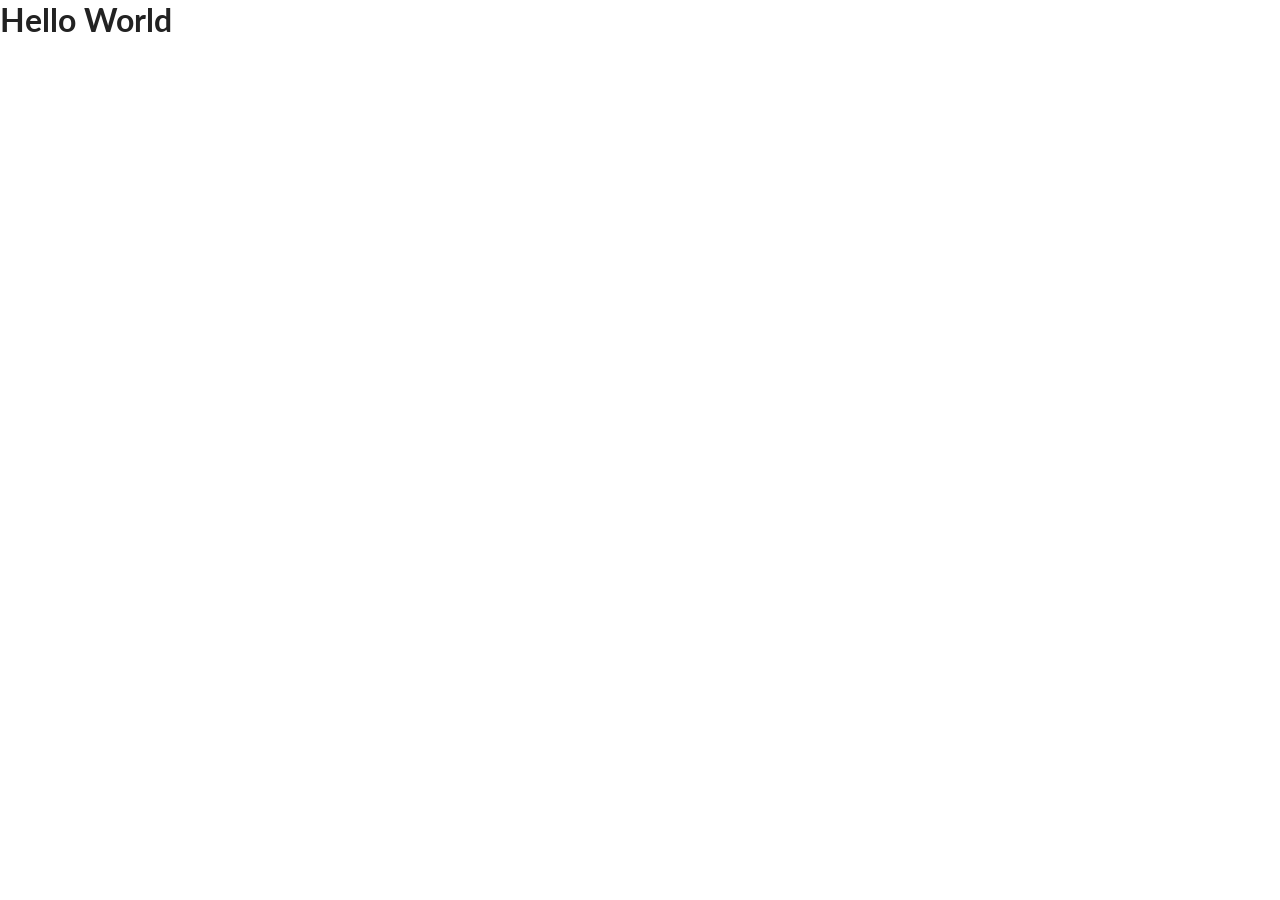
==== index.html @ 37c3864c "Hello world" ====
<!DOCTYPE html>
<html lang="en">
  <head>
    <meta charset="UTF-8" />
    <meta name="viewport" content="width=device-width, initial-scale=1.0" />
    <title>Comfy House</title>
    <!-- font awesoome -->
    <script src="https://kit.fontawesome.com/7788918f85.js" crossorigin="anonymous"></script>
    <!-- costum css -->
    <link rel="stylesheet" href="styles.css" />
  </head>
  <body>
    <h1>Hello World</h1>
    <script scr="app.js"></script>
  </body>
</html>
---- styles.css ----
@import url("https://fonts.googleapis.com/css?family=Lato:400,700");

:root {
  --primaryColor: #f09d51;
  --mainWhite: #fff;
  --mainBlack: #222;
  --mainGrey: #ececec;
  --mainSpacing: 0.1rem;
  --mainTransition: all 0.3s linear;
}
* {
  margin: 0;
  padding: 0;
  box-sizing: border-box;
}
body {
  color: var(--mainBlack);
  background: var(--mainWhite);
  font-family: "Lato", sans-serif;
}
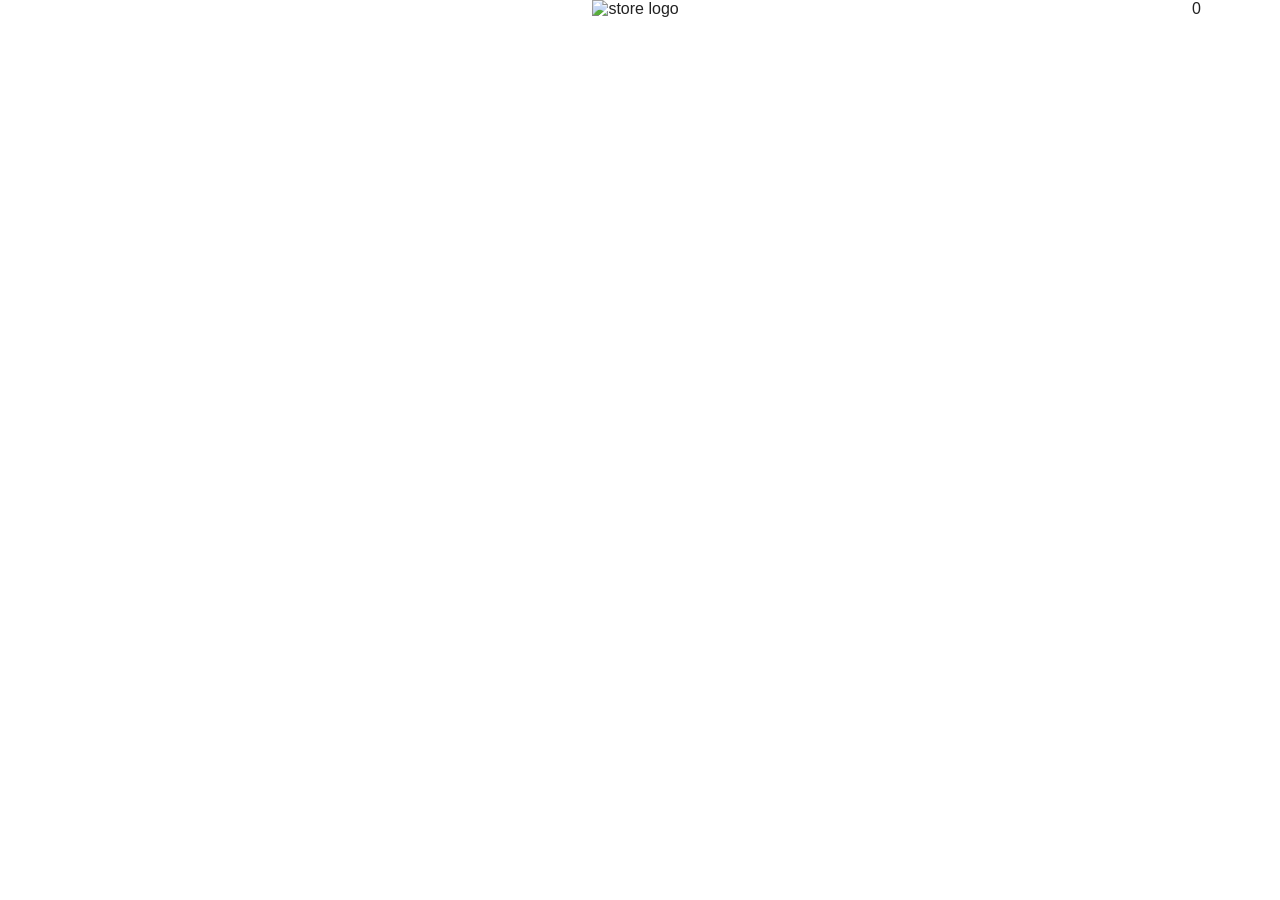
==== commit 42e78830: "Add  navbar" ====
--- a/index.html
+++ b/index.html
@@ -10,7 +10,22 @@
     <link rel="stylesheet" href="styles.css" />
   </head>
   <body>
-    <h1>Hello World</h1>
+    <!-- navbar -->
+    <nav class="nav">
+      <div class="navbar-center">
+        <span class="nav-icon">
+          <i class="fas fa-bars"></i>
+        </span>
+        <img src="./images/logo.svg" alt="store logo">
+        <div class="cart-btn">
+          <span class="nav-icon">
+            <i class="fas fa-cart-plus"></i>
+          </span>
+          <div class="cart-item">0</div>
+        </div>
+      </div>
+    </nav>
+    <!-- end of navbar -->
     <script scr="app.js"></script>
   </body>
 </html>
--- a/styles.css
+++ b/styles.css
@@ -18,3 +18,41 @@
   background: var(--mainWhite);
   font-family: "Lato", sans-serif;
 }
+
+/* --------------- Navbar ---------------- */
+.navbar {
+  position: sticky;
+  top: 0;
+  height: 60px;
+  width: 100%;
+  display: flex;
+  align-items: center;
+  background: rgb(231, 226, 221);
+  z-index: 1;
+}
+.navbar-center {
+  width: 100%;
+  max-width: 1170px;
+  margin: 0 auto;
+  display: flex;
+  align-items: center;
+  justify-content: space-between;
+  padding: 0 1.5rem;
+}
+.nav-icon {
+  font-size: 1.5rem;
+}
+.cart-btn {
+  position: relative;
+  cursor: pointer;
+}
+.cart-items {
+  position: absolute;
+  top: -8px;
+  right: -8px;
+  background: var(--primaryColor);
+  padding: 0 5px;
+  border-radius: 30%;
+  color: var(--mainWhite);
+}
+/* --------------- End of Navbar ---------------- */
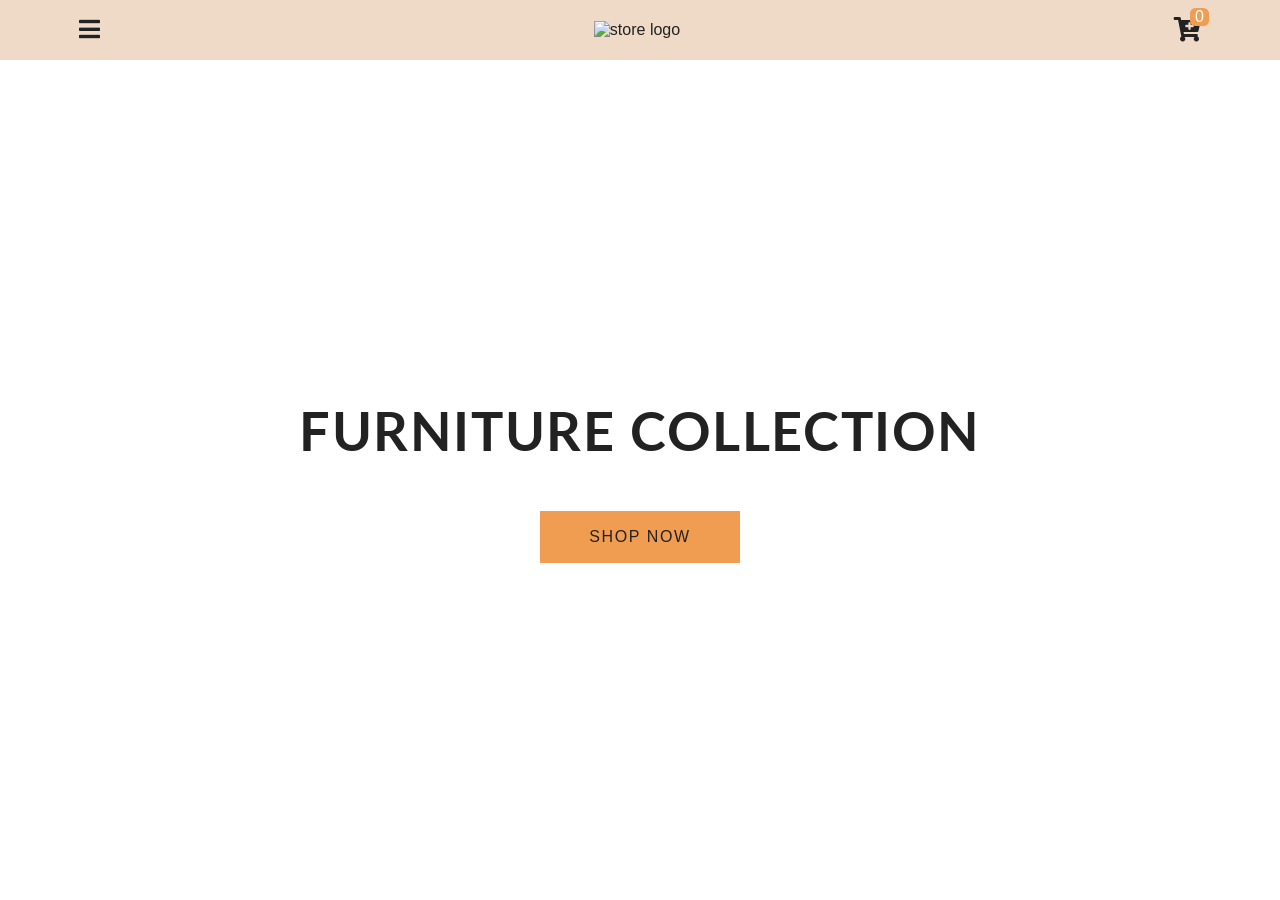
==== commit fac1488d: "Hero" ====
--- a/index.html
+++ b/index.html
@@ -4,14 +4,15 @@
     <meta charset="UTF-8" />
     <meta name="viewport" content="width=device-width, initial-scale=1.0" />
     <title>Comfy House</title>
-    <!-- font awesoome -->
-    <script src="https://kit.fontawesome.com/7788918f85.js" crossorigin="anonymous"></script>
+    <!-- font awesome -->
+    <link rel="stylesheet" href="https://use.fontawesome.com/releases/v5.8.1/css/all.css"
+      integrity="sha384-50oBUHEmvpQ+1lW4y57PTFmhCaXp0ML5d60M1M7uH2+nqUivzIebhndOJK28anvf" crossorigin="anonymous" />
     <!-- costum css -->
     <link rel="stylesheet" href="styles.css" />
   </head>
   <body>
     <!-- navbar -->
-    <nav class="nav">
+    <nav class="navbar">
       <div class="navbar-center">
         <span class="nav-icon">
           <i class="fas fa-bars"></i>
@@ -21,11 +22,21 @@
           <span class="nav-icon">
             <i class="fas fa-cart-plus"></i>
           </span>
-          <div class="cart-item">0</div>
+          <div class="cart-items">0</div>
         </div>
       </div>
     </nav>
     <!-- end of navbar -->
+
+    <!--hero-->
+<header class="hero">
+<div class="banner">
+  <h1 class="banner-title">furniture collection</h1>
+  <button class="banner-btn">shop now</button>
+</div>
+</header>
+
+    <!-- end of hero-->
     <script scr="app.js"></script>
   </body>
 </html>
--- a/styles.css
+++ b/styles.css
@@ -27,7 +27,7 @@
   width: 100%;
   display: flex;
   align-items: center;
-  background: rgb(231, 226, 221);
+  background: rgb(238, 218, 199);
   z-index: 1;
 }
 .navbar-center {
@@ -56,3 +56,39 @@
   color: var(--mainWhite);
 }
 /* --------------- End of Navbar ---------------- */
+/* --------------- Hero ---------------- */
+.hero {
+  min-height: calc(100vh - 60px);
+  background: url("./images/hero-bcg.jpeg") center/cover no-repeat;
+  display: flex;
+  align-items: center;
+  justify-content: center;
+}
+.banner {
+  text-align: center;
+  background: rgba(255, 255, 255, 0.8);
+  display: inline-block;
+  padding: 2rem;
+}
+.banner-title {
+  font-size: 3.4rem;
+  text-transform: uppercase;
+  letter-spacing: var(--mainSpacing);
+  margin-bottom: 3rem;
+}
+.banner-btn {
+  padding: 1rem 3rem;
+  text-transform: uppercase;
+  letter-spacing: var(--mainSpacing);
+  font-size: 1rem;
+  background: var(--primaryColor);
+  color: var(--mainBlack);
+  border: 1px solid var(--primaryColor);
+  transition: var(--mainTransition);
+  cursor: pointer;
+}
+.banner-btn:hover {
+  background: transparent;
+  color: var(--primaryColor);
+}
+/* --------------- End of Hero ---------------- */
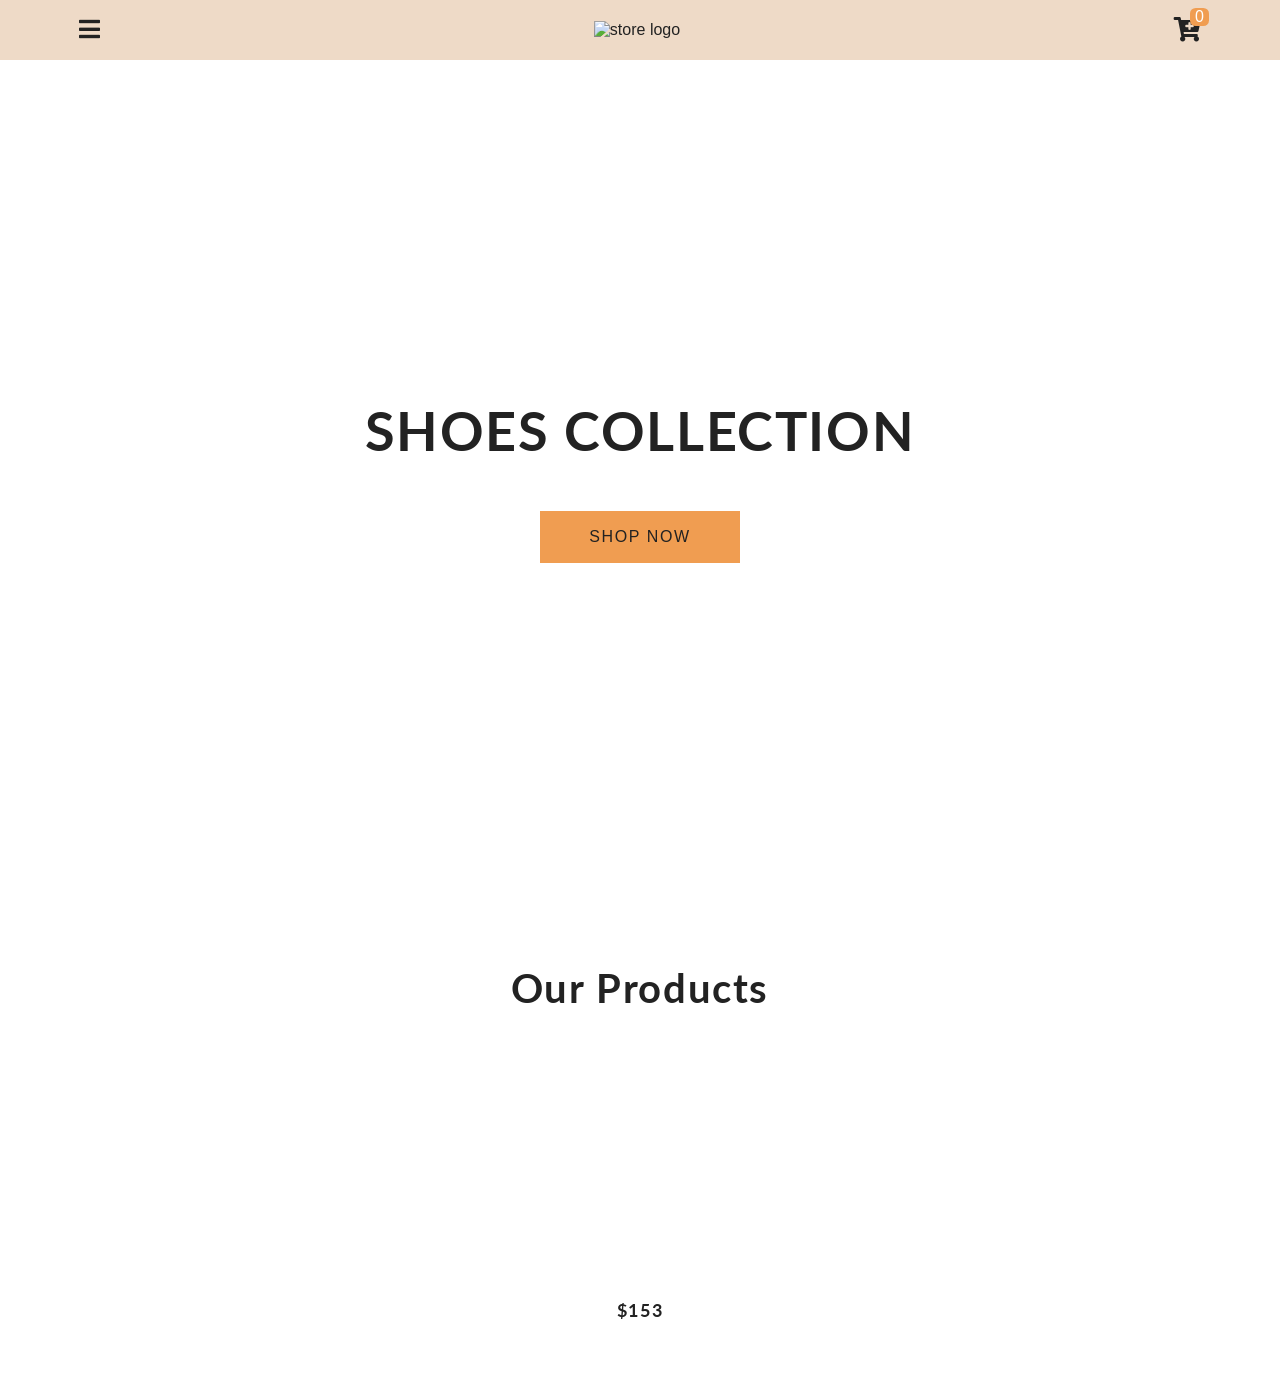
==== commit 1ce892f6: "Done Html&Css" ====
--- a/index.html
+++ b/index.html
@@ -3,7 +3,7 @@
   <head>
     <meta charset="UTF-8" />
     <meta name="viewport" content="width=device-width, initial-scale=1.0" />
-    <title>Comfy House</title>
+    <title>Shoes House</title>
     <!-- font awesome -->
     <link rel="stylesheet" href="https://use.fontawesome.com/releases/v5.8.1/css/all.css"
       integrity="sha384-50oBUHEmvpQ+1lW4y57PTFmhCaXp0ML5d60M1M7uH2+nqUivzIebhndOJK28anvf" crossorigin="anonymous" />
@@ -17,7 +17,7 @@
         <span class="nav-icon">
           <i class="fas fa-bars"></i>
         </span>
-        <img src="./images/logo.svg" alt="store logo">
+        <img src="./images/logo2.svg" alt="store logo">
         <div class="cart-btn">
           <span class="nav-icon">
             <i class="fas fa-cart-plus"></i>
@@ -29,14 +29,67 @@
     <!-- end of navbar -->
 
     <!--hero-->
-<header class="hero">
-<div class="banner">
-  <h1 class="banner-title">furniture collection</h1>
-  <button class="banner-btn">shop now</button>
-</div>
-</header>
+    <header class="hero">
+      <div class="banner">
+        <h1 class="banner-title">shoes collection</h1>
+        <button class="banner-btn">shop now</button>
+      </div>
+    </header>
 
     <!-- end of hero-->
+   <!-- products -->
+    <section class="products">
+      <div class="section-title">
+        <h2>our products</h2>
+      </div>
+      <div class="products-center">
+        <!-- single product -->
+        <acticle class="product">
+          <div class="img-container">
+          <img src="./images/product-1.jpeg" alt="" 
+          class="product-img">
+          <button class="bag-btn" data-id="1"">
+            <i class="fas fa-shopping-cart"></i>
+            add to bag
+          </button>
+          </div>
+          <h3>$153</h3>
+        </acticle>
+        <!-- end of single product -->
+      </div>
+    </section>
+   <!--end of products-->
+      <!-- cart -->
+      <div class="cart-overlay">
+        <div class="cart">
+          <span class="close-cart">
+            <i class="fas fs-window-close"></i>
+          </span>
+          <h2>your cart</h2>
+          <div class="cart-content">
+            <!-- cart item-->
+            <div class="cart-item">
+              <img src="./images/product-1.jpeg" alt="product">
+              <div>
+                <h4>nike jordan</h4>
+                <h5>$9.00</h5>
+                <span class="remove-item">remove</span>
+              </div>
+              <div>
+                <i class="fas fa-chevron-up"></i>
+                <p class="item-amount"></p>
+                <i class="fas fa-chevron-down"></i>
+              </div>
+            </div>
+            <!-- end of cart item-->
+          </div>
+          <div class="cart-footer">
+            <h3>your total : $ <span class="cart-total">0</span> </h3>
+            <button class="clear-cart banner-btn">clear cart</button>
+          </div>
+        </div>
+      </div>
+      <!-- end of cart -->
     <script scr="app.js"></script>
   </body>
 </html>
--- a/styles.css
+++ b/styles.css
@@ -59,7 +59,7 @@
 /* --------------- Hero ---------------- */
 .hero {
   min-height: calc(100vh - 60px);
-  background: url("./images/hero-bcg.jpeg") center/cover no-repeat;
+  background: url("./images/hero-bcg2.jpeg") center/cover no-repeat;
   display: flex;
   align-items: center;
   justify-content: center;
@@ -92,3 +92,173 @@
   color: var(--primaryColor);
 }
 /* --------------- End of Hero ---------------- */
+
+/* --------------- Products ---------------- */
+
+.products {
+  padding: 4rem 0;
+}
+.section-title h2 {
+  text-align: center;
+  font-size: 2.5rem;
+  margin-bottom: 5rem;
+  text-transform: capitalize;
+  letter-spacing: var(--mainSpacing);
+}
+.products-center {
+  width: 90vw;
+  margin: 0 auto;
+  max-width: 1170px;
+  display: grid;
+  grid-template-columns: repeat(auto-fit, minmax(260px, 1fr));
+  grid-column-gap: 1.5rem;
+  grid-row-gap: 2rem;
+}
+.img-container {
+  position: relative;
+  overflow: hidden;
+}
+.bag-btn {
+  position: absolute;
+  top: 70%;
+  right: 0;
+  background: var(--primaryColor);
+  border: none;
+  text-transform: uppercase;
+  padding: 0.5rem 0.75rem;
+  letter-spacing: var(--mainSpacing);
+  font-weight: bold;
+  transition: var(--mainTransition);
+  transform: translateX(101%);
+  cursor: pointer;
+}
+.bag-btn:hover {
+  color: var(--mainWhite);
+}
+.fa-shopping-cart {
+  margin-right: 0.5rem;
+}
+.img-container:hover .bag-btn {
+  transform: translateX(0);
+}
+.product-img {
+  display: block;
+  width: 100%;
+  min-height: 12rem;
+  transition: var(--mainTransition);
+}
+.img-container:hover .product-img {
+  opacity: 0.5;
+}
+
+.product h3 {
+  text-transform: capitalize;
+  font-size: 1.1rem;
+  margin-top: 1rem;
+  letter-spacing: var(--mainSpacing);
+  text-align: center;
+}
+
+.product h4 {
+  margin-top: 0.7rem;
+  letter-spacing: var(--mainSpacing);
+  color: var(--primaryColor);
+  text-align: center;
+}
+
+/* ---------------End of Products ---------------- */
+
+/* --------------- Cart ---------------- */
+.cart-overlay {
+  position: fixed;
+  top: 0;
+  right: 0;
+  width: 100%;
+  height: 100%;
+  transition: var(--mainTransition);
+  background: rgb(240, 157, 81, 0.5);
+  z-index: 2;
+  visibility: hidden;
+}
+.cart {
+  position: fixed;
+  top: 0;
+  right: 0;
+  width: 100%;
+  height: 100%;
+  overflow: scroll;
+  z-index: 3;
+  background: rgb(231, 226, 221);
+  padding: 1.5rem;
+  transition: var(--mainTransition);
+  transform: translateX(100%);
+}
+.showCart {
+  transform: translateX(0);
+}
+.transparentBcg {
+  visibility: visible;
+}
+@media screen and (min-width: 768px) {
+  .cart {
+    width: 30vw;
+    min-width: 450px;
+  }
+}
+
+.close-cart {
+  font-size: 1.7rem;
+  cursor: pointer;
+}
+.cart h2 {
+  text-transform: capitalize;
+  text-align: center;
+  letter-spacing: var(--mainSpacing);
+  margin-bottom: 2rem;
+}
+/*---------- Cart Item -------------------- */
+.cart-item {
+  display: grid;
+  align-items: center;
+  grid-template-columns: auto 1fr auto;
+  grid-column-gap: 1.5rem;
+  margin: 1.5rem 0;
+}
+.cart-item img {
+  width: 75px;
+  height: 75px;
+}
+.cart-item h4 {
+  font-size: 0.85rem;
+  text-transform: capitalize;
+  letter-spacing: var(--mainSpacing);
+}
+.cart-item h5 {
+  margin: 0.5rem 0;
+  letter-spacing: var(--mainSpacing);
+}
+.item-amount {
+  text-align: center;
+}
+.remove-item {
+  color: grey;
+  cursor: pointer;
+}
+.fa-chevron-up,
+.fa-chevron-down {
+  color: var(--primaryColor);
+  cursor: pointer;
+}
+/*---------- End of Cart Item -------------------- */
+
+.cart-footer {
+  margin-top: 2rem;
+  letter-spacing: var(--mainSpacing);
+  text-align: center;
+}
+.cart-footer h3 {
+  text-transform: capitalize;
+  margin-bottom: 1rem;
+}
+
+/* --------------- End of Cart ---------------- */
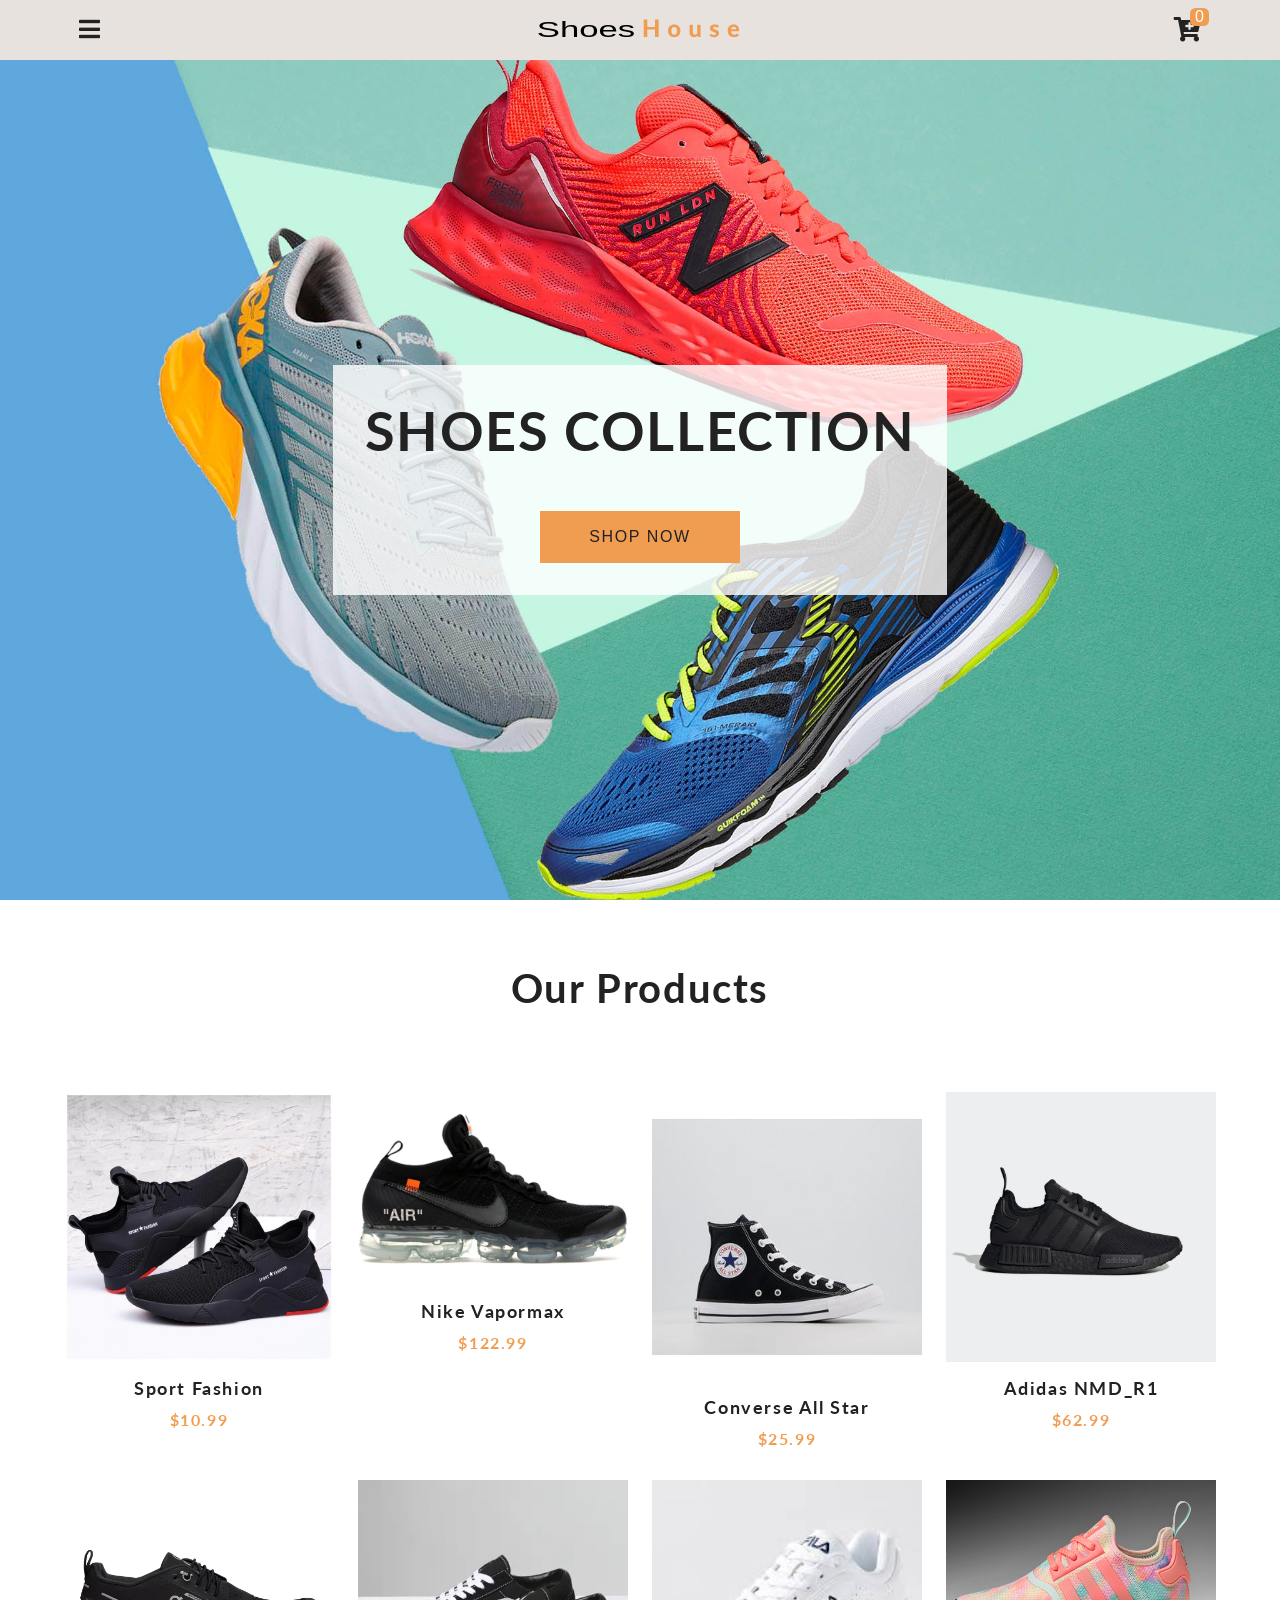
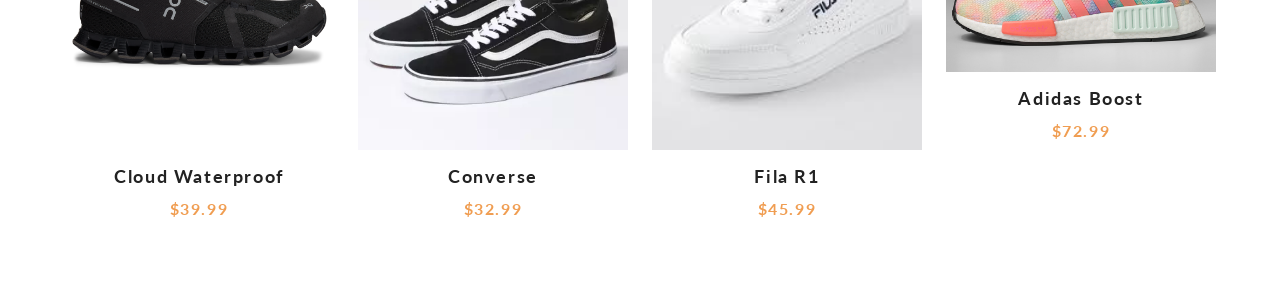
==== commit 30195b47: "Final look" ====
--- a/index.html
+++ b/index.html
@@ -3,12 +3,16 @@
   <head>
     <meta charset="UTF-8" />
     <meta name="viewport" content="width=device-width, initial-scale=1.0" />
+    <meta http-equiv="X-UA-Compatible" content="ie=edge" />
     <title>Shoes House</title>
-    <!-- font awesome -->
-    <link rel="stylesheet" href="https://use.fontawesome.com/releases/v5.8.1/css/all.css"
-      integrity="sha384-50oBUHEmvpQ+1lW4y57PTFmhCaXp0ML5d60M1M7uH2+nqUivzIebhndOJK28anvf" crossorigin="anonymous" />
-    <!-- costum css -->
-    <link rel="stylesheet" href="styles.css" />
+    <link
+      rel="stylesheet"
+      href="https://use.fontawesome.com/releases/v5.8.1/css/all.css"
+      integrity="sha384-50oBUHEmvpQ+1lW4y57PTFmhCaXp0ML5d60M1M7uH2+nqUivzIebhndOJK28anvf"
+      crossorigin="anonymous"
+    />
+
+    <link rel="stylesheet" href="main.css" />
   </head>
   <body>
     <!-- navbar -->
@@ -17,7 +21,7 @@
         <span class="nav-icon">
           <i class="fas fa-bars"></i>
         </span>
-        <img src="./images/logo2.svg" alt="store logo">
+        <img src="./images/logo2.svg" alt="store logo" />
         <div class="cart-btn">
           <span class="nav-icon">
             <i class="fas fa-cart-plus"></i>
@@ -27,69 +31,39 @@
       </div>
     </nav>
     <!-- end of navbar -->
-
-    <!--hero-->
+    <!-- hero -->
     <header class="hero">
       <div class="banner">
         <h1 class="banner-title">shoes collection</h1>
         <button class="banner-btn">shop now</button>
       </div>
     </header>
+    <!-- end of hero -->
 
-    <!-- end of hero-->
-   <!-- products -->
+    <!-- products -->
     <section class="products">
       <div class="section-title">
         <h2>our products</h2>
       </div>
       <div class="products-center">
-        <!-- single product -->
-        <acticle class="product">
-          <div class="img-container">
-          <img src="./images/product-1.jpeg" alt="" 
-          class="product-img">
-          <button class="bag-btn" data-id="1"">
-            <i class="fas fa-shopping-cart"></i>
-            add to bag
-          </button>
-          </div>
-          <h3>$153</h3>
-        </acticle>
-        <!-- end of single product -->
       </div>
     </section>
-   <!--end of products-->
-      <!-- cart -->
-      <div class="cart-overlay">
-        <div class="cart">
-          <span class="close-cart">
-            <i class="fas fs-window-close"></i>
-          </span>
-          <h2>your cart</h2>
-          <div class="cart-content">
-            <!-- cart item-->
-            <div class="cart-item">
-              <img src="./images/product-1.jpeg" alt="product">
-              <div>
-                <h4>nike jordan</h4>
-                <h5>$9.00</h5>
-                <span class="remove-item">remove</span>
-              </div>
-              <div>
-                <i class="fas fa-chevron-up"></i>
-                <p class="item-amount"></p>
-                <i class="fas fa-chevron-down"></i>
-              </div>
-            </div>
-            <!-- end of cart item-->
-          </div>
-          <div class="cart-footer">
-            <h3>your total : $ <span class="cart-total">0</span> </h3>
-            <button class="clear-cart banner-btn">clear cart</button>
-          </div>
+    <!-- end of products -->
+    <!-- cart -->
+    <div class="cart-overlay">
+      <div class="cart">
+        <span class="close-cart"><i class="far fa-window-close"></i></span>
+        <h2>your cart</h2>
+        <div class="cart-content">
+        </div>
+        <div class="cart-footer">
+          <h3>your total : $<span class="cart-total">0</span></h3>
+          <button class="clear-cart banner-btn">clear cart</button>
         </div>
       </div>
-      <!-- end of cart -->
-    <script scr="app.js"></script>
+    </div>
+    <!-- end of cart -->
+    <!--  javascript -->
+    <script src="app.js"></script>
   </body>
 </html>
--- a/main.css
+++ b/main.css
@@ -0,0 +1,264 @@
+@import url("https://fonts.googleapis.com/css?family=Lato:400,700");
+
+:root {
+  --primaryColor: #f09d51;
+  --mainWhite: #fff;
+  --mainBlack: #222;
+  --mainGrey: #ececec;
+  --mainSpacing: 0.1rem;
+  --mainTransition: all 0.3s linear;
+}
+* {
+  margin: 0;
+  padding: 0;
+  box-sizing: border-box;
+}
+body {
+  color: var(--mainBlack);
+  background: var(--mainWhite);
+  font-family: "Lato", sans-serif;
+}
+/* --------------- Navbar ---------------- */
+.navbar {
+  background: var(--mainWhite);
+  position: sticky;
+  top: 0;
+  height: 60px;
+  width: 100%;
+  display: flex;
+  align-items: center;
+  background: rgb(231, 226, 221);
+  z-index: 1;
+}
+.navbar-center {
+  width: 100%;
+  max-width: 1170px;
+  margin: 0 auto;
+  display: flex;
+  align-items: center;
+  justify-content: space-between;
+  padding: 0 1.5rem;
+}
+.nav-icon {
+  font-size: 1.5rem;
+}
+.cart-btn {
+  position: relative;
+  cursor: pointer;
+}
+.cart-items {
+  position: absolute;
+  top: -8px;
+  right: -8px;
+  background: var(--primaryColor);
+  padding: 0 5px;
+  border-radius: 30%;
+  color: var(--mainWhite);
+}
+/* --------------- End of Navbar ---------------- */
+/* --------------- Hero ---------------- */
+.hero {
+  min-height: calc(100vh - 60px);
+  background: url("./images/hero-bcg2.jpeg") center/cover no-repeat;
+  display: flex;
+  align-items: center;
+  justify-content: center;
+}
+.banner {
+  text-align: center;
+  background: rgba(255, 255, 255, 0.8);
+  display: inline-block;
+  padding: 2rem;
+}
+.banner-title {
+  font-size: 3.4rem;
+  text-transform: uppercase;
+  letter-spacing: var(--mainSpacing);
+  margin-bottom: 3rem;
+}
+.banner-btn {
+  padding: 1rem 3rem;
+  text-transform: uppercase;
+  letter-spacing: var(--mainSpacing);
+  font-size: 1rem;
+  background: var(--primaryColor);
+  color: var(--mainBlack);
+  border: 1px solid var(--primaryColor);
+  transition: var(--mainTransition);
+  cursor: pointer;
+}
+.banner-btn:hover {
+  background: transparent;
+  color: var(--primaryColor);
+}
+/* --------------- End of Hero ---------------- */
+
+/* --------------- Cart ---------------- */
+.cart-overlay {
+  position: fixed;
+  top: 0;
+  right: 0;
+  width: 100%;
+  height: 100%;
+  background: transparent;
+  transition: var(--mainTransition);
+  background: rgb(240, 157, 81, 0.5);
+  z-index: 2;
+  visibility: hidden;
+}
+.cart {
+  position: fixed;
+  top: 0;
+  right: 0;
+  width: 100%;
+  height: 100%;
+  overflow: scroll;
+  background: var(--mainWhite);
+  z-index: 3;
+  background: rgb(231, 226, 221);
+  padding: 1.5rem;
+  transition: var(--mainTransition);
+  transform: translateX(100%);
+}
+.showCart {
+  transform: translateX(0);
+}
+.transparentBcg {
+  visibility: visible;
+}
+@media screen and (min-width: 768px) {
+  .cart {
+    width: 30vw;
+    min-width: 450px;
+  }
+}
+
+.close-cart {
+  font-size: 1.7rem;
+  cursor: pointer;
+}
+.cart h2 {
+  text-transform: capitalize;
+  text-align: center;
+  letter-spacing: var(--mainSpacing);
+  margin-bottom: 2rem;
+}
+/*---------- Cart Item -------------------- */
+.cart-item {
+  display: grid;
+  align-items: center;
+  grid-template-columns: auto 1fr auto;
+  grid-column-gap: 1.5rem;
+  margin: 1.5rem 0;
+}
+.cart-item img {
+  width: 75px;
+  height: 75px;
+}
+.cart-item h4 {
+  font-size: 0.85rem;
+  text-transform: capitalize;
+  letter-spacing: var(--mainSpacing);
+}
+.cart-item h5 {
+  margin: 0.5rem 0;
+  letter-spacing: var(--mainSpacing);
+}
+.item-amount {
+  text-align: center;
+}
+.remove-item {
+  color: grey;
+  cursor: pointer;
+}
+.fa-chevron-up,
+.fa-chevron-down {
+  color: var(--primaryColor);
+  cursor: pointer;
+}
+/*---------- End of Cart Item -------------------- */
+
+.cart-footer {
+  margin-top: 2rem;
+  letter-spacing: var(--mainSpacing);
+  text-align: center;
+}
+.cart-footer h3 {
+  text-transform: capitalize;
+  margin-bottom: 1rem;
+}
+
+/* --------------- End of Cart ---------------- */
+
+/* --------------- Products ---------------- */
+
+.products {
+  padding: 4rem 0;
+}
+.section-title h2 {
+  text-align: center;
+  font-size: 2.5rem;
+  margin-bottom: 5rem;
+  text-transform: capitalize;
+  letter-spacing: var(--mainSpacing);
+}
+.products-center {
+  width: 90vw;
+  margin: 0 auto;
+  max-width: 1170px;
+  display: grid;
+  grid-template-columns: repeat(auto-fit, minmax(260px, 1fr));
+  grid-column-gap: 1.5rem;
+  grid-row-gap: 2rem;
+}
+.img-container {
+  position: relative;
+  overflow: hidden;
+}
+.bag-btn {
+  position: absolute;
+  top: 70%;
+  right: 0;
+  background: var(--primaryColor);
+  border: none;
+  text-transform: uppercase;
+  padding: 0.5rem 0.75rem;
+  letter-spacing: var(--mainSpacing);
+  font-weight: bold;
+  transition: var(--mainTransition);
+  transform: translateX(101%);
+  cursor: pointer;
+}
+.bag-btn:hover {
+  color: var(--mainWhite);
+}
+.fa-shopping-cart {
+  margin-right: 0.5rem;
+}
+.img-container:hover .bag-btn {
+  transform: translateX(0);
+}
+.product-img {
+  display: block;
+  width: 100%;
+  min-height: 12rem;
+  transition: var(--mainTransition);
+}
+.img-container:hover .product-img {
+  opacity: 0.5;
+}
+
+.product h3 {
+  text-transform: capitalize;
+  font-size: 1.1rem;
+  margin-top: 1rem;
+  letter-spacing: var(--mainSpacing);
+  text-align: center;
+}
+
+.product h4 {
+  margin-top: 0.7rem;
+  letter-spacing: var(--mainSpacing);
+  color: var(--primaryColor);
+  text-align: center;
+}
